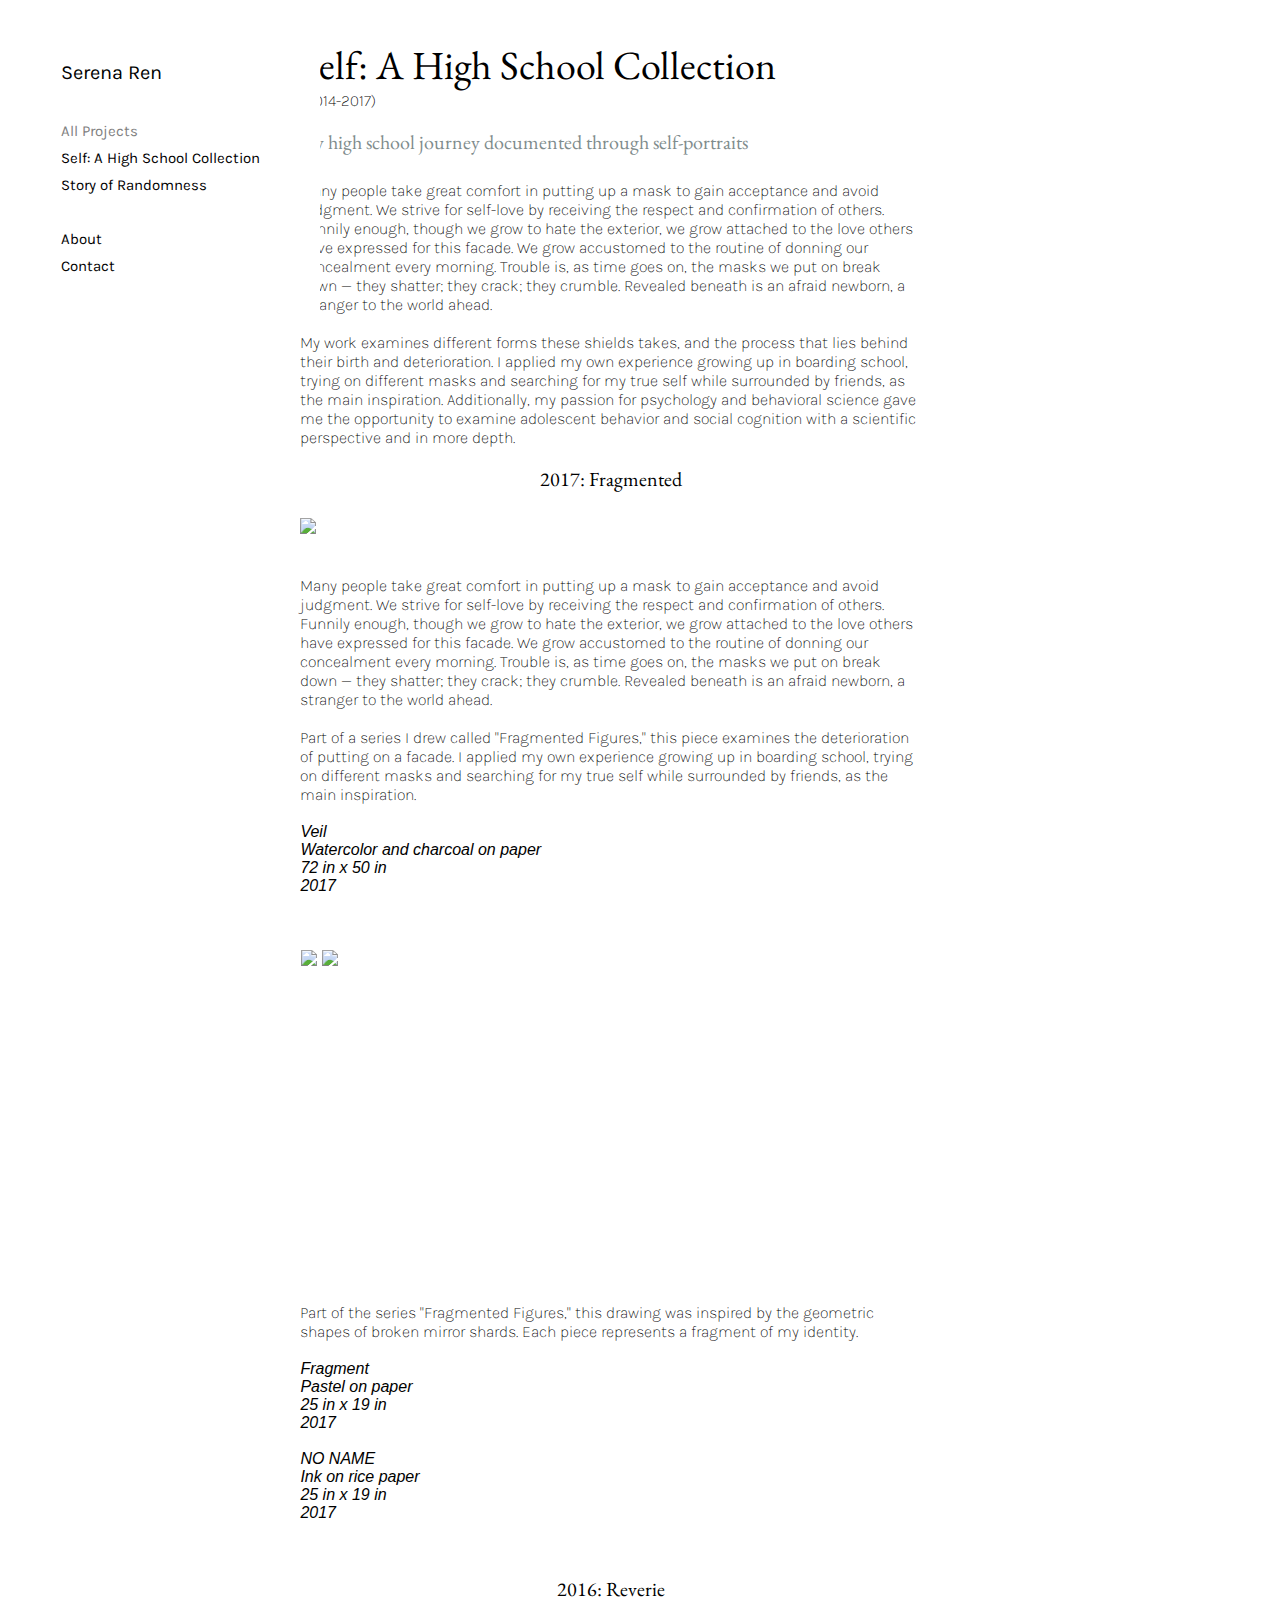
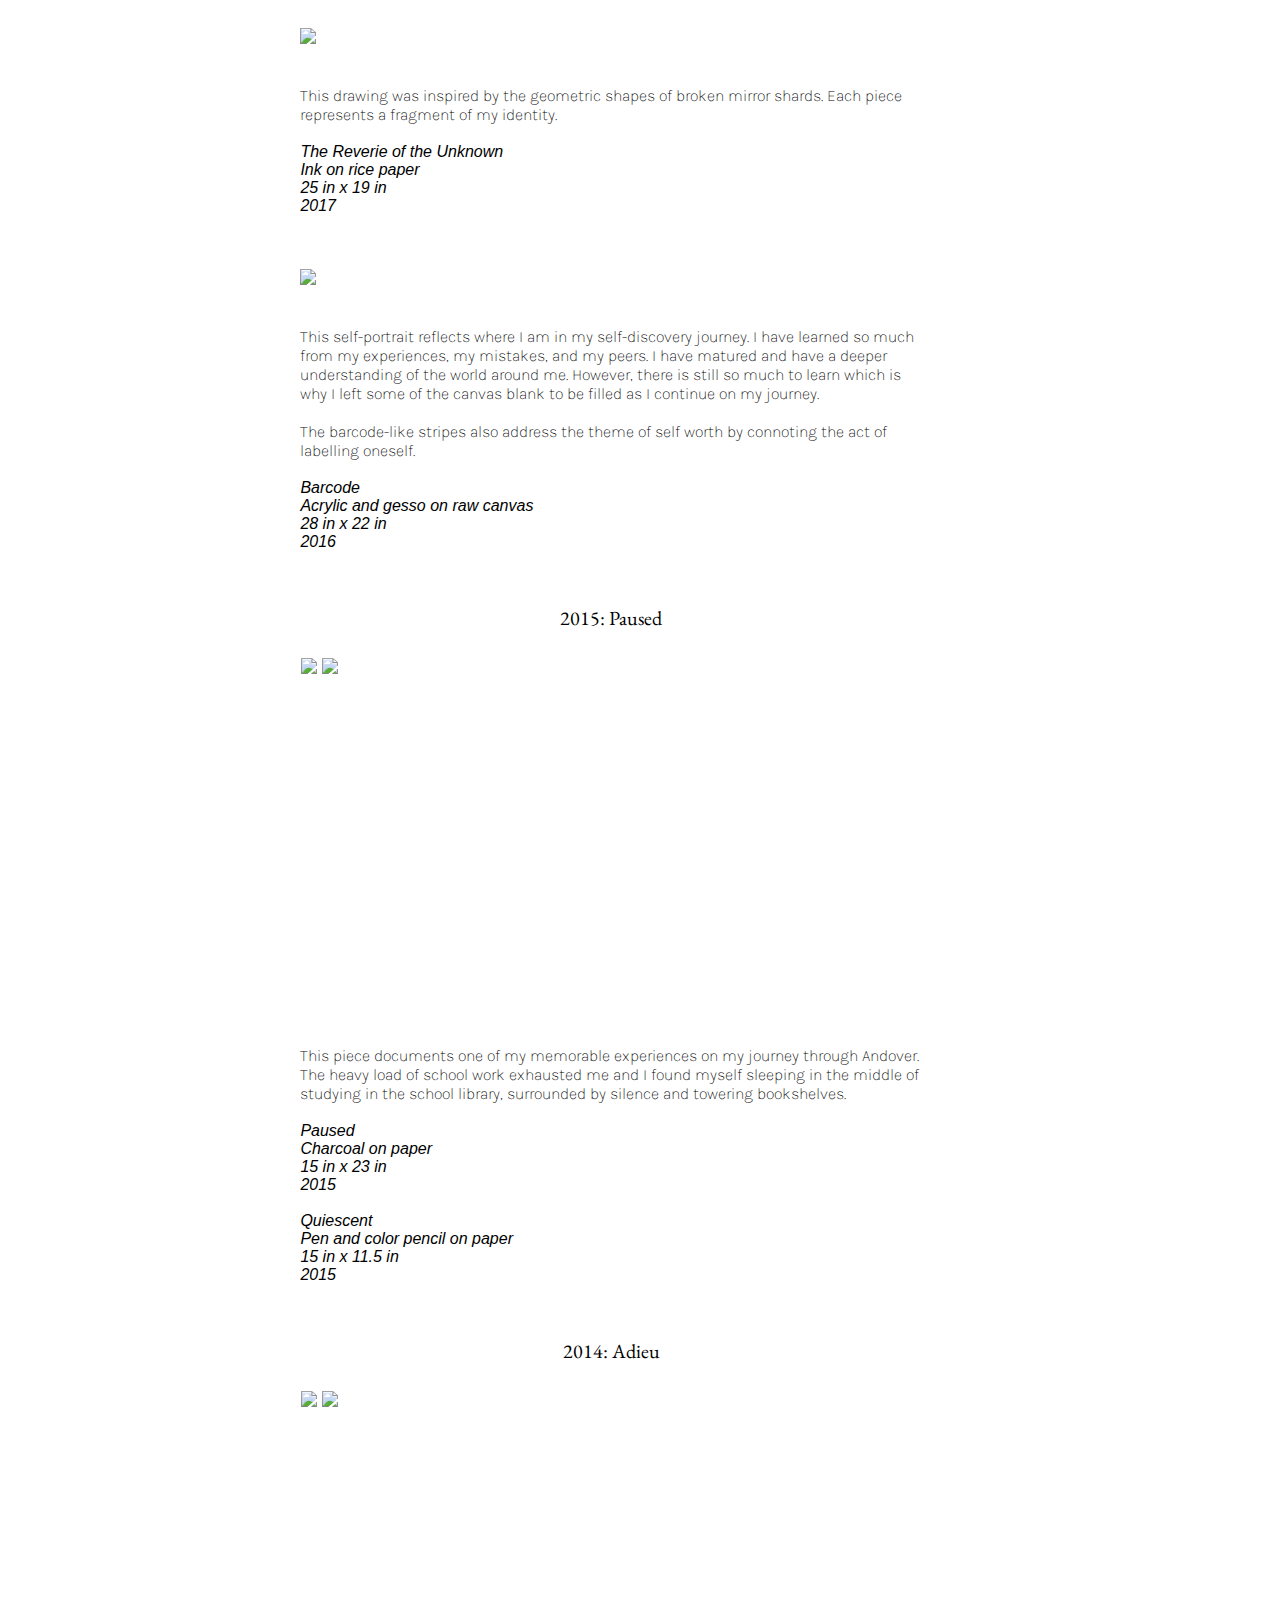
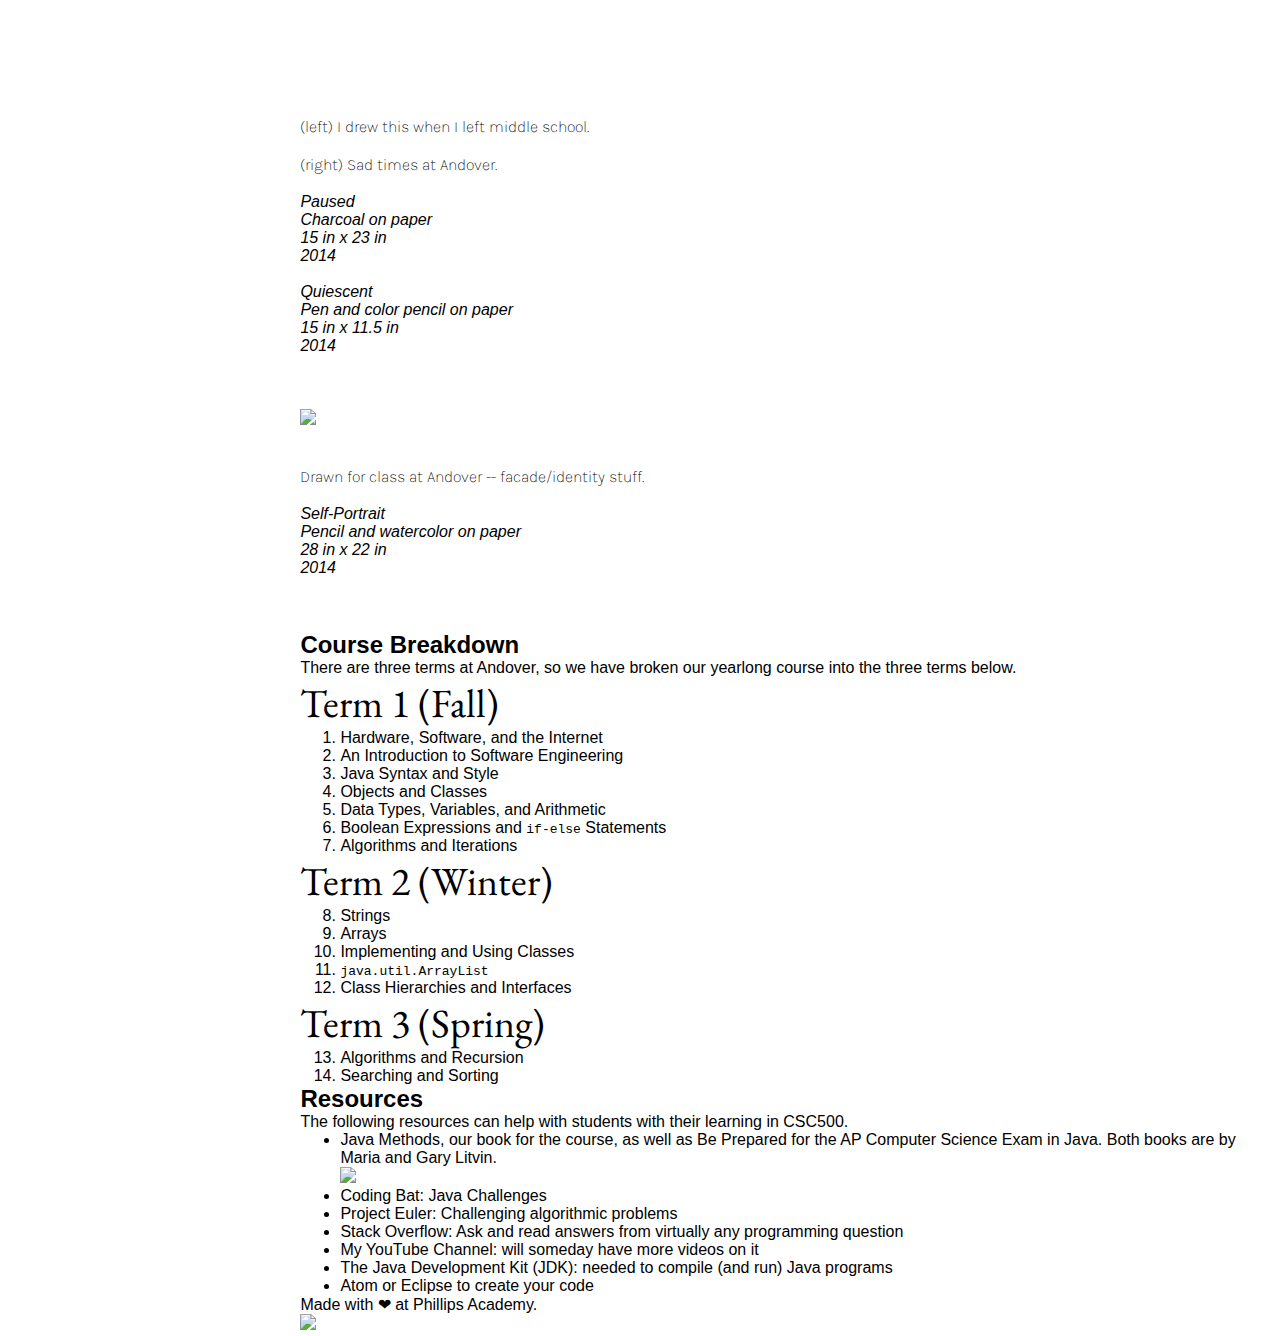
==== index.html @ b007f2b8 "edited the header" ====
<!DOCTYPE html>
<html>
<head>
    <meta charset="utf-8" >
    <title>R E N: Self</title>
    <meta name="description" content="Art Portfolio for Serena Ren"/>
    <meta name="keywords" content="Serena Ren, art portfolio, final project, CSC 500" />
    <meta name="robots" content="index,follow" />
    <link rel="stylesheet" type="text/css" href="styles.css">
    <link rel="icon" type="image/jpg" src="favicon.jpg">
    <link href="https://fonts.googleapis.com/css?family=Karla" rel="stylesheet">
    <link href="https://fonts.googleapis.com/css?family=EB+Garamond" rel="stylesheet">
</head>
<body>
  <div>
    <header id="sidebar">
    <h1 class="logo" class="section">
      <a href="https://serenarenren.github.io/cs500final/">
        Serena Ren
      </a>
    </h1>
    <h2 class="section" id="currentsection">
        <br><br><br>All Projects
    </h2>
    <h2 class="section">
      <a href="https://serenarenren.github.io/cs500final/">
        <br>Self: A High School Collection
      </a>
    </h2>
    <h2 class="section" id="currentsection">
      <a href="https://serenarenren.github.io/cs500final/randomness.html">
        <br>Story of Randomness
      </a>
    </h2>
    <h2 class="section">
      <a href="https://serenarenren.github.io/cs500final/">
        <br><br><br>About
      </a>
    </h2>
    <h2 class="section">
      <a href="https://serenarenren.github.io/cs500final/">
        <br>Contact
      </a>
    </h2>
    </header>

  <div class="column" id="blank">

  </div>

  <div class = "column" id="content">
  <h4>Self: A High School Collection</h4>
  <p class="text">
    (2014-2017)<br><br>
  </p>
  <h5>
    my high school journey documented through self-portraits<br><br>
  </h5>
  <p class="text">
    Many people take great comfort in putting up a mask to gain acceptance and avoid judgment. We strive for self-love by receiving the respect and confirmation of others. Funnily enough, though we grow to hate the exterior, we grow attached to the love others have expressed for this facade. We grow accustomed to the routine of donning our concealment every morning. Trouble is, as time goes on, the masks we put on break down — they shatter; they crack; they crumble. Revealed beneath is an afraid newborn, a stranger to the world ahead.
    <br><br>
    My work examines different forms these shields takes, and the process that lies behind their birth and deterioration. I applied my own experience growing up in boarding school, trying on different masks and searching for my true self while surrounded by friends, as the main inspiration. Additionally, my passion for psychology and behavioral science gave me the opportunity to examine adolescent behavior and social cognition with a scientific perspective and in more depth.
    <br><br>
  </p>
  <h6>
    2017: Fragmented<br><br>
  </h6>
  <img src="https://mir-s3-cdn-cf.behance.net/project_modules/max_3840/6306f860223631.5a42c20ce64a3.jpg" width="680"/>
  <p class="text">
    <br><br>Many people take great comfort in putting up a mask to gain acceptance and avoid judgment. We strive for self-love by receiving the respect and confirmation of others. Funnily enough, though we grow to hate the exterior, we grow attached to the love others have expressed for this facade. We grow accustomed to the routine of donning our concealment every morning. Trouble is, as time goes on, the masks we put on break down — they shatter; they crack; they crumble. Revealed beneath is an afraid newborn, a stranger to the world ahead.
    <br><br>
    Part of a series I drew called "Fragmented Figures," this piece examines the deterioration of putting on a facade. I applied my own experience growing up in boarding school, trying on different masks and searching for my true self while surrounded by friends, as the main inspiration.
    <br><br>
  </p>
  <p class="caption">
    Veil
    <br>
    Watercolor and charcoal on paper
    <br>
    72 in x 50 in
    <br>
    2017
    <br><br><br><br>
  </p>

  <div class="image">
    <img class="inline" src="https://mir-s3-cdn-cf.behance.net/project_modules/2800/b70fec60223631.5a42c20f84f8e.jpg"/>
    <img class="inline" src="https://mir-s3-cdn-cf.behance.net/project_modules/max_3840/4aa4bb60223631.5a42c20ce6088.jpg"/>
  </div>
  <p class="text">
    <br><br>Part of the series "Fragmented Figures," this drawing was inspired by the geometric shapes of broken mirror shards. Each piece represents a fragment of my identity.
    <br><br>
  </p>
    <p class="caption">
    Fragment
    <br>
    Pastel on paper
    <br>
    25 in x 19 in
    <br>
    2017
    <br><br>
  </p>
  <p class="caption">
  NO NAME
  <br>
  Ink on rice paper
  <br>
  25 in x 19 in
  <br>
  2017
  <br><br><br><br>
  </p>

  <h6>
    2016: Reverie<br><br>
  </h6>

  <img src="https://mir-s3-cdn-cf.behance.net/project_modules/fs/575e6060223631.5a42c20f84a9f.jpeg" width="680"/>
  <p class="text">
    <br><br>This drawing was inspired by the geometric shapes of broken mirror shards. Each piece represents a fragment of my identity.
    <br><br>
  </p>
  <p class="caption">
  The Reverie of the Unknown
  <br>
  Ink on rice paper
  <br>
  25 in x 19 in
  <br>
  2017
  <br><br><br><br>
  </p>

  <img src="https://mir-s3-cdn-cf.behance.net/project_modules/fs/ca5c9760223631.5a42c31a51de1.jpg" width="680"/>
  <p class="text">
    <br><br>This self-portrait reflects where I am in my self-discovery journey. I have learned so much from my experiences, my mistakes, and my peers. I have matured and have a deeper understanding of the world around me. However, there is still so much to learn which is why I left some of the canvas blank to be filled as I continue on my journey.
    <br><br>
    The barcode-like stripes also address the theme of self worth by connoting the act of labelling oneself.
    <br><br>
  </p>
  <p class="caption">
  Barcode
  <br>
  Acrylic and gesso on raw canvas
  <br>
  28 in x 22 in
  <br>
  2016
  <br><br><br><br>
  </p>

  <h6>
    2015: Paused<br><br>
  </h6>
  <div class="image">
    <img class="inline2" src="https://mir-s3-cdn-cf.behance.net/project_modules/disp/db07c660223631.5a42c20d5b266.jpg"/>
    <img class="inline2" src="https://mir-s3-cdn-cf.behance.net/project_modules/max_1200/d534b660223631.5a42c20d5b59c.jpg"/>
  </div>
  <p class="text">
    <br><br>This piece documents one of my memorable experiences on my journey through Andover. The heavy load of school work exhausted me and I found myself sleeping in the middle of studying in the school library, surrounded by silence and towering bookshelves.
    <br><br>
  </p>
  <p class="caption">
  Paused
  <br>
  Charcoal on paper
  <br>
  15 in x 23 in
  <br>
  2015
  <br><br>
  </p>

  <p class="caption">
  Quiescent
  <br>
  Pen and color pencil on paper
  <br>
  15 in x 11.5 in
  <br>
  2015
  <br><br><br><br>
  </p>

  <h6>
    2014: Adieu<br><br>
  </h6>
  <div class="image">
    <img class="inline3" src="https://mir-s3-cdn-cf.behance.net/project_modules/max_1200/a234aa60223631.5a42c20dc12f9.jpg"/>
    <img class="inline3" src="https://mir-s3-cdn-cf.behance.net/project_modules/disp/6b64d360223631.5a42c20dc0d82.jpg"/>
  </div>
  <p class="text">
    <br><br>(left) I drew this when I left middle school.
    <br><br> (right) Sad times at Andover.
    <br><br>
  </p>
  <p class="caption">
  Paused
  <br>
  Charcoal on paper
  <br>
  15 in x 23 in
  <br>
  2014
  <br><br>
  </p>

  <p class="caption">
  Quiescent
  <br>
  Pen and color pencil on paper
  <br>
  15 in x 11.5 in
  <br>
  2014
  <br><br><br><br>
  </p>

  <img src="https://mir-s3-cdn-cf.behance.net/project_modules/max_3840/5845a060223631.5a42c20f852d1.jpg" width="680"/>
  <p class="text">
    <br><br>Drawn for class at Andover -- facade/identity stuff.
    <br><br>
  </p>
  <p class="caption">
  Self-Portrait
  <br>
  Pencil and watercolor on paper
  <br>
  28 in x 22 in
  <br>
  2014
  <br><br><br><br>
  </p>





  <h2>Course Breakdown</h2>
  <p>
    There are three terms at Andover, so we have broken our yearlong course into the three terms below.
  </p>

  <h4> Term 1 (Fall)</h4>
  <ol>
    <li>
      Hardware, Software, and the Internet
    </li>
    <li>
      An Introduction to Software Engineering
    </li>
    <li>
      Java Syntax and Style
    </li>
    <li>
      Objects and Classes
    </li>
    <li>
      Data Types, Variables, and Arithmetic
    </li>
    <li>
      Boolean Expressions and <code>if-else</code> Statements
    </li>
    <li>
      Algorithms and Iterations
    </li>
  </ol>

  <h4> Term 2 (Winter)</h4>
  <ol start="8">
    <li>
      Strings
    </li>
    <li>
      Arrays
    </li>
    <li>
      Implementing and Using Classes
    </li>
    <li>
      <code>java.util.ArrayList</code>
    </li>
    <li>
      Class Hierarchies and Interfaces
    </li>
  </ol>

  <h4> Term 3 (Spring)</h4>
  <ol start="13">
    <li>
      Algorithms and Recursion
    </li>
    <li>
      Searching and Sorting
    </li>
  </ol>

  <h2>Resources</h2>
  <p>
    The following resources can help with students with their learning in CSC500.
  </p>
  <ul>
    <li>
      <a href="http://www.skylit.com/javamethods/">Java Methods</a>, our book for the course, as well as <a href="http://www.skylit.com/beprepared-java.html">Be Prepared for the AP Computer Science Exam in Java</a>.  Both books are by Maria and Gary Litvin.
    </li>
    <img src="http://www.skylit.com/9780982477564_1_2.jpg" />
    <li>
      <a href="http://codingbat.com/java">Coding Bat</a>: Java Challenges
    </li>
    <li>
      <a href="https://projecteuler.net/archives">Project Euler</a>: Challenging algorithmic problems
    </li>
    <li>
      <a href="https://stackoverflow.com/">Stack Overflow</a>: Ask and read answers from virtually any programming question
    </li>
    <li>
      <a href="https://www.youtube.com/channel/UCAeRcazf0rPbh9iWXpsLxyQ">My YouTube Channel</a>: will someday have more videos on it
    </li>
    <li>
       <a href="http://www.oracle.com/technetwork/java/javase/downloads/jdk8-downloads-2133151.html">The Java Development Kit (JDK)</a>: needed to compile (and run) Java programs
    </li>
    <li>
      <a href="https://atom.io/">Atom</a> or <a href="https://www.eclipse.org/downloads/">Eclipse</a> to create your code
    </li>
  </ul>

  <!-- This should go in a "footer" at the bottom of the page.  By the way, this is a comment in HTML. -->
  <p>
    Made with ❤ at Phillips Academy.
  </p>
  <img src="https://enews.andover.edu/brand/images/content/andover-wordmark__2x.jpg"/>
  </div>

</div>

</body>
</html>
---- styles.css ----
* {
  margin: 0;
  box-sizing: border-box;
}

body {
  font-family: Garamond, sans-serif;
  background-color: #ffffff;
  font-style: normal;
}


div {
  background-color: #ffffff;
  width: 100%;
  border-radius: 0px;
  border: 0px solid #000000;
  margin: 0 auto;
  padding: 1px 1px;
  font-family: font-family: "Karla", Arial, san-serif;
}

a {
  color: black;
  text-decoration: none;
}

a:hover {
  color: grey;
}

#sidebar {
  min-height: 20px;
  font-family: "Karla", Arial, san-serif;
  font-style: normal;
  font-weight: 400;
  background-color: #ffffff;
  text-align: left;
  border-radius: 0;
  border: none;
  padding: 60px;
  position: fixed;
}

#blank {
  width: 20%;
}

.column {
  vertical-align: top;
  margin: 0;
  display: inline-block;
}

.section {
  width: 20;
  min-height: 20px;
  font-size: 15px;
  /* font-style: bold; */
  font-weight: 400;
  color: #000000;
  text-align: left;
  border-radius: 0;
  border: none;
  line-height: 90%;
}

.logo {
  font-size: 20px;
  /* font-style: bold; */
  font-weight: 400;
  text-align: left;
}

#currentsection {
  color: grey;
}

#content {
  padding-top: 3%;
  width: 75%;
  margin-left: 3%;

}

h4 {
  font-family: "EB Garamond", serif;
  font-size: 40px;
  font-weight: 200;
  font-style: normal;
}

h5 {
  font-family: "EB Garamond", serif;
  font-size: 20px;
  font-weight: 200;
  font-style: normal;
  color: #7f8c8d;
}

h6 {
  font-family: "EB Garamond", serif;
  font-size: 20px;
  font-weight: 200;
  text-align: center;
  padding-right: 35%;
}

.text {
  font-family: "Karla", Arial, san-serif;
  padding-right: 35%;
  font-weight: 100;
}

.caption {
  font-style: italic;
}

.image {
  max-width: 680;
}

.inline {
  display: inline-block;
	max-width: 98%;
  height: 310px;
  width: auto;
}

.inline2 {
  display: inline-block;
	max-width: 98%;
  height: 345px;
  width: auto;
}

.inline3 {
  display: inline-block;
	max-width: 98%;
  height: 283px;
  width: auto;
}

.inline4 {
  display: inline-block;
	max-width: 98%;
  height: 415px;
  width: auto;
}

.col {
    float: left;
    width: 500px;
    padding: 10px;
    position: relative;
	  display: inline-block;
	  overflow: hidden;
    max-width: 100%;
	  height: auto;
}

.col img {
    margin-top: 12px;
    max-width: 100%;
}

.row:after {
    content: "";
    display: table;
    clear: both;
}

.container {
  position: relative;
}

.image {
  display: block;
  width: 100%;
  height: auto;
}

.overlay {
  position: absolute;
  top: 0;
  bottom: 0;
  left: 0;
  right: 0;
  /* height: 100%;
  width: 100%; */
  opacity: 0;
  transition: .5s ease;
  background-color: #ffffff;
}

.container:hover .overlay {
  opacity: 0.8;
}

.textimage {
  color: black;
  padding-left: 10px;
  font-size: 30px;
  position: absolute;
  top: 50%;
  left: 50%;
  transform: translate(-50%, -50%);
  -ms-transform: translate(-50%, -50%);
  text-align: left;
}
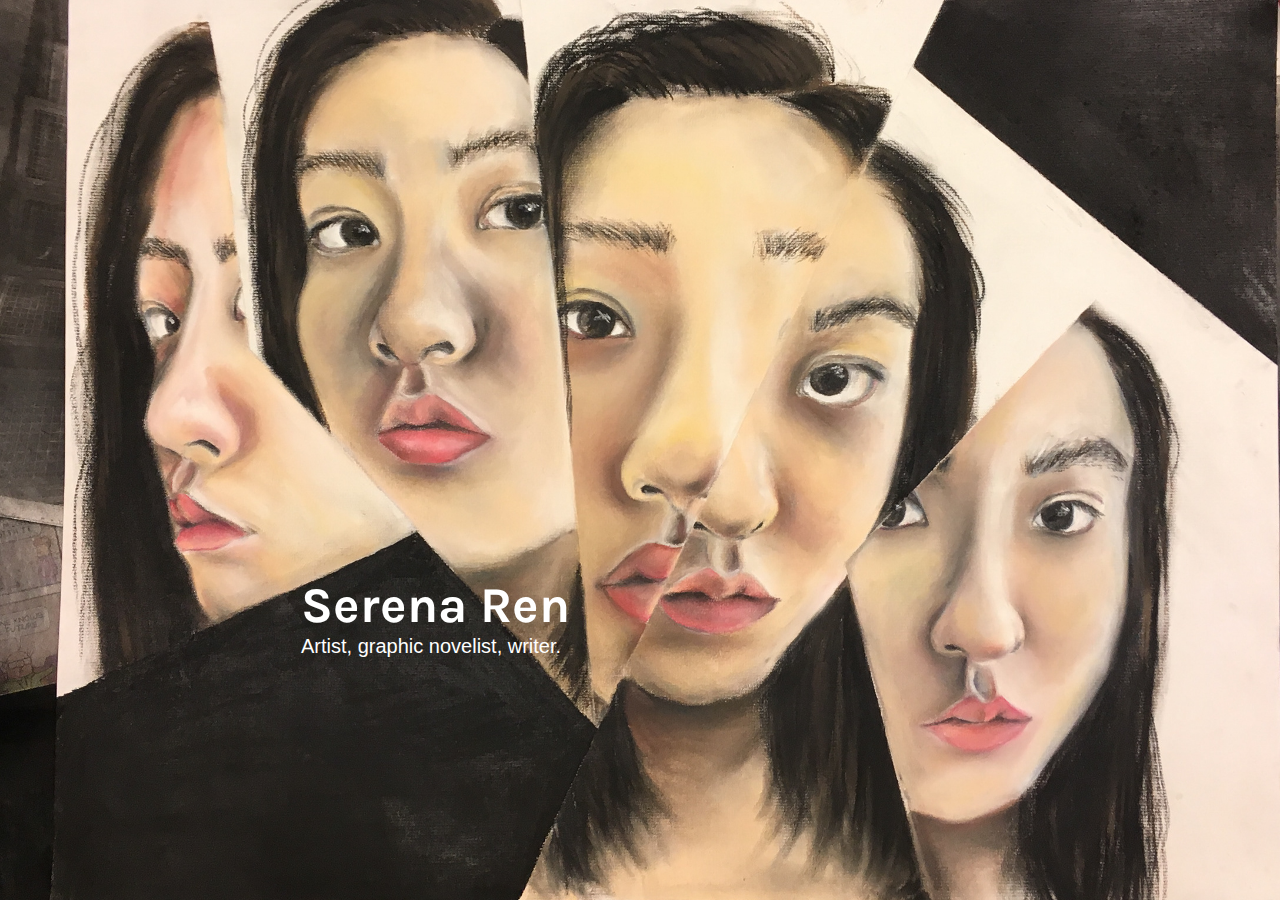
==== commit b6838cf4: "added home page" ====
--- a/index.html
+++ b/index.html
@@ -2,7 +2,7 @@
 <html>
 <head>
     <meta charset="utf-8" >
-    <title>R E N: Self</title>
+    <title>R E N</title>
     <meta name="description" content="Art Portfolio for Serena Ren"/>
     <meta name="keywords" content="Serena Ren, art portfolio, final project, CSC 500" />
     <meta name="robots" content="index,follow" />
@@ -12,326 +12,20 @@
     <link href="https://fonts.googleapis.com/css?family=EB+Garamond" rel="stylesheet">
 </head>
 <body>
-  <div>
-    <header id="sidebar">
-    <h1 class="logo" class="section">
-      <a href="https://serenarenren.github.io/cs500final/">
-        Serena Ren
-      </a>
-    </h1>
-    <h2 class="section" id="currentsection">
-        <br><br><br>All Projects
-    </h2>
-    <h2 class="section">
-      <a href="https://serenarenren.github.io/cs500final/">
-        <br>Self: A High School Collection
-      </a>
-    </h2>
-    <h2 class="section" id="currentsection">
-      <a href="https://serenarenren.github.io/cs500final/randomness.html">
-        <br>Story of Randomness
-      </a>
-    </h2>
-    <h2 class="section">
-      <a href="https://serenarenren.github.io/cs500final/">
-        <br><br><br>About
-      </a>
-    </h2>
-    <h2 class="section">
-      <a href="https://serenarenren.github.io/cs500final/">
-        <br>Contact
-      </a>
-    </h2>
-    </header>
 
-  <div class="column" id="blank">
-
-  </div>
-
-  <div class = "column" id="content">
-  <h4>Self: A High School Collection</h4>
-  <p class="text">
-    (2014-2017)<br><br>
+  <div class="bg">
+  <h1>Serena Ren</h1>
+  <p>
+    <a href="https://serenarenren.github.io/allprojects.html">
+      Artist,
+    </a>
+    <a href="https://serenarenren.github.io/allprojects.html">
+      graphic novelist,
+    </a>
+    <a href="https://serenarenren.github.io/allprojects.html">
+      writer.
+    </a>
   </p>
-  <h5>
-    my high school journey documented through self-portraits<br><br>
-  </h5>
-  <p class="text">
-    Many people take great comfort in putting up a mask to gain acceptance and avoid judgment. We strive for self-love by receiving the respect and confirmation of others. Funnily enough, though we grow to hate the exterior, we grow attached to the love others have expressed for this facade. We grow accustomed to the routine of donning our concealment every morning. Trouble is, as time goes on, the masks we put on break down — they shatter; they crack; they crumble. Revealed beneath is an afraid newborn, a stranger to the world ahead.
-    <br><br>
-    My work examines different forms these shields takes, and the process that lies behind their birth and deterioration. I applied my own experience growing up in boarding school, trying on different masks and searching for my true self while surrounded by friends, as the main inspiration. Additionally, my passion for psychology and behavioral science gave me the opportunity to examine adolescent behavior and social cognition with a scientific perspective and in more depth.
-    <br><br>
-  </p>
-  <h6>
-    2017: Fragmented<br><br>
-  </h6>
-  <img src="https://mir-s3-cdn-cf.behance.net/project_modules/max_3840/6306f860223631.5a42c20ce64a3.jpg" width="680"/>
-  <p class="text">
-    <br><br>Many people take great comfort in putting up a mask to gain acceptance and avoid judgment. We strive for self-love by receiving the respect and confirmation of others. Funnily enough, though we grow to hate the exterior, we grow attached to the love others have expressed for this facade. We grow accustomed to the routine of donning our concealment every morning. Trouble is, as time goes on, the masks we put on break down — they shatter; they crack; they crumble. Revealed beneath is an afraid newborn, a stranger to the world ahead.
-    <br><br>
-    Part of a series I drew called "Fragmented Figures," this piece examines the deterioration of putting on a facade. I applied my own experience growing up in boarding school, trying on different masks and searching for my true self while surrounded by friends, as the main inspiration.
-    <br><br>
-  </p>
-  <p class="caption">
-    Veil
-    <br>
-    Watercolor and charcoal on paper
-    <br>
-    72 in x 50 in
-    <br>
-    2017
-    <br><br><br><br>
-  </p>
-
-  <div class="image">
-    <img class="inline" src="https://mir-s3-cdn-cf.behance.net/project_modules/2800/b70fec60223631.5a42c20f84f8e.jpg"/>
-    <img class="inline" src="https://mir-s3-cdn-cf.behance.net/project_modules/max_3840/4aa4bb60223631.5a42c20ce6088.jpg"/>
-  </div>
-  <p class="text">
-    <br><br>Part of the series "Fragmented Figures," this drawing was inspired by the geometric shapes of broken mirror shards. Each piece represents a fragment of my identity.
-    <br><br>
-  </p>
-    <p class="caption">
-    Fragment
-    <br>
-    Pastel on paper
-    <br>
-    25 in x 19 in
-    <br>
-    2017
-    <br><br>
-  </p>
-  <p class="caption">
-  NO NAME
-  <br>
-  Ink on rice paper
-  <br>
-  25 in x 19 in
-  <br>
-  2017
-  <br><br><br><br>
-  </p>
-
-  <h6>
-    2016: Reverie<br><br>
-  </h6>
-
-  <img src="https://mir-s3-cdn-cf.behance.net/project_modules/fs/575e6060223631.5a42c20f84a9f.jpeg" width="680"/>
-  <p class="text">
-    <br><br>This drawing was inspired by the geometric shapes of broken mirror shards. Each piece represents a fragment of my identity.
-    <br><br>
-  </p>
-  <p class="caption">
-  The Reverie of the Unknown
-  <br>
-  Ink on rice paper
-  <br>
-  25 in x 19 in
-  <br>
-  2017
-  <br><br><br><br>
-  </p>
-
-  <img src="https://mir-s3-cdn-cf.behance.net/project_modules/fs/ca5c9760223631.5a42c31a51de1.jpg" width="680"/>
-  <p class="text">
-    <br><br>This self-portrait reflects where I am in my self-discovery journey. I have learned so much from my experiences, my mistakes, and my peers. I have matured and have a deeper understanding of the world around me. However, there is still so much to learn which is why I left some of the canvas blank to be filled as I continue on my journey.
-    <br><br>
-    The barcode-like stripes also address the theme of self worth by connoting the act of labelling oneself.
-    <br><br>
-  </p>
-  <p class="caption">
-  Barcode
-  <br>
-  Acrylic and gesso on raw canvas
-  <br>
-  28 in x 22 in
-  <br>
-  2016
-  <br><br><br><br>
-  </p>
-
-  <h6>
-    2015: Paused<br><br>
-  </h6>
-  <div class="image">
-    <img class="inline2" src="https://mir-s3-cdn-cf.behance.net/project_modules/disp/db07c660223631.5a42c20d5b266.jpg"/>
-    <img class="inline2" src="https://mir-s3-cdn-cf.behance.net/project_modules/max_1200/d534b660223631.5a42c20d5b59c.jpg"/>
-  </div>
-  <p class="text">
-    <br><br>This piece documents one of my memorable experiences on my journey through Andover. The heavy load of school work exhausted me and I found myself sleeping in the middle of studying in the school library, surrounded by silence and towering bookshelves.
-    <br><br>
-  </p>
-  <p class="caption">
-  Paused
-  <br>
-  Charcoal on paper
-  <br>
-  15 in x 23 in
-  <br>
-  2015
-  <br><br>
-  </p>
-
-  <p class="caption">
-  Quiescent
-  <br>
-  Pen and color pencil on paper
-  <br>
-  15 in x 11.5 in
-  <br>
-  2015
-  <br><br><br><br>
-  </p>
-
-  <h6>
-    2014: Adieu<br><br>
-  </h6>
-  <div class="image">
-    <img class="inline3" src="https://mir-s3-cdn-cf.behance.net/project_modules/max_1200/a234aa60223631.5a42c20dc12f9.jpg"/>
-    <img class="inline3" src="https://mir-s3-cdn-cf.behance.net/project_modules/disp/6b64d360223631.5a42c20dc0d82.jpg"/>
-  </div>
-  <p class="text">
-    <br><br>(left) I drew this when I left middle school.
-    <br><br> (right) Sad times at Andover.
-    <br><br>
-  </p>
-  <p class="caption">
-  Paused
-  <br>
-  Charcoal on paper
-  <br>
-  15 in x 23 in
-  <br>
-  2014
-  <br><br>
-  </p>
-
-  <p class="caption">
-  Quiescent
-  <br>
-  Pen and color pencil on paper
-  <br>
-  15 in x 11.5 in
-  <br>
-  2014
-  <br><br><br><br>
-  </p>
-
-  <img src="https://mir-s3-cdn-cf.behance.net/project_modules/max_3840/5845a060223631.5a42c20f852d1.jpg" width="680"/>
-  <p class="text">
-    <br><br>Drawn for class at Andover -- facade/identity stuff.
-    <br><br>
-  </p>
-  <p class="caption">
-  Self-Portrait
-  <br>
-  Pencil and watercolor on paper
-  <br>
-  28 in x 22 in
-  <br>
-  2014
-  <br><br><br><br>
-  </p>
-
-
-
-
-
-  <h2>Course Breakdown</h2>
-  <p>
-    There are three terms at Andover, so we have broken our yearlong course into the three terms below.
-  </p>
-
-  <h4> Term 1 (Fall)</h4>
-  <ol>
-    <li>
-      Hardware, Software, and the Internet
-    </li>
-    <li>
-      An Introduction to Software Engineering
-    </li>
-    <li>
-      Java Syntax and Style
-    </li>
-    <li>
-      Objects and Classes
-    </li>
-    <li>
-      Data Types, Variables, and Arithmetic
-    </li>
-    <li>
-      Boolean Expressions and <code>if-else</code> Statements
-    </li>
-    <li>
-      Algorithms and Iterations
-    </li>
-  </ol>
-
-  <h4> Term 2 (Winter)</h4>
-  <ol start="8">
-    <li>
-      Strings
-    </li>
-    <li>
-      Arrays
-    </li>
-    <li>
-      Implementing and Using Classes
-    </li>
-    <li>
-      <code>java.util.ArrayList</code>
-    </li>
-    <li>
-      Class Hierarchies and Interfaces
-    </li>
-  </ol>
-
-  <h4> Term 3 (Spring)</h4>
-  <ol start="13">
-    <li>
-      Algorithms and Recursion
-    </li>
-    <li>
-      Searching and Sorting
-    </li>
-  </ol>
-
-  <h2>Resources</h2>
-  <p>
-    The following resources can help with students with their learning in CSC500.
-  </p>
-  <ul>
-    <li>
-      <a href="http://www.skylit.com/javamethods/">Java Methods</a>, our book for the course, as well as <a href="http://www.skylit.com/beprepared-java.html">Be Prepared for the AP Computer Science Exam in Java</a>.  Both books are by Maria and Gary Litvin.
-    </li>
-    <img src="http://www.skylit.com/9780982477564_1_2.jpg" />
-    <li>
-      <a href="http://codingbat.com/java">Coding Bat</a>: Java Challenges
-    </li>
-    <li>
-      <a href="https://projecteuler.net/archives">Project Euler</a>: Challenging algorithmic problems
-    </li>
-    <li>
-      <a href="https://stackoverflow.com/">Stack Overflow</a>: Ask and read answers from virtually any programming question
-    </li>
-    <li>
-      <a href="https://www.youtube.com/channel/UCAeRcazf0rPbh9iWXpsLxyQ">My YouTube Channel</a>: will someday have more videos on it
-    </li>
-    <li>
-       <a href="http://www.oracle.com/technetwork/java/javase/downloads/jdk8-downloads-2133151.html">The Java Development Kit (JDK)</a>: needed to compile (and run) Java programs
-    </li>
-    <li>
-      <a href="https://atom.io/">Atom</a> or <a href="https://www.eclipse.org/downloads/">Eclipse</a> to create your code
-    </li>
-  </ul>
-
-  <!-- This should go in a "footer" at the bottom of the page.  By the way, this is a comment in HTML. -->
-  <p>
-    Made with ❤ at Phillips Academy.
-  </p>
-  <img src="https://enews.andover.edu/brand/images/content/andover-wordmark__2x.jpg"/>
-  </div>
-
 </div>
 
 </body>
--- a/styles.css
+++ b/styles.css
@@ -3,12 +3,12 @@
   box-sizing: border-box;
 }
 
+
 body {
   font-family: Garamond, sans-serif;
   background-color: #ffffff;
   font-style: normal;
 }
-
 
 div {
   background-color: #ffffff;
@@ -27,6 +27,31 @@
 
 a:hover {
   color: grey;
+}
+
+.bg {
+    background-image: url("background.jpg");
+    height: 100vh;
+    background-position: center;
+    background-repeat: no-repeat;
+    background-size: cover;
+}
+
+.bg h1 {
+  padding-top: 575px;
+  padding-left: 300px;
+  font-family: "Karla", Arial, san-serif;
+  font-size: 50px;
+  color: white;
+}
+
+.bg p {
+  padding-left: 300px;
+  font-size: 20px;
+}
+
+.bg a {
+  color: white;
 }
 
 #sidebar {
@@ -207,4 +232,5 @@
   transform: translate(-50%, -50%);
   -ms-transform: translate(-50%, -50%);
   text-align: left;
-}
+  font-family: "Karla", Arial, san-serif;
+}
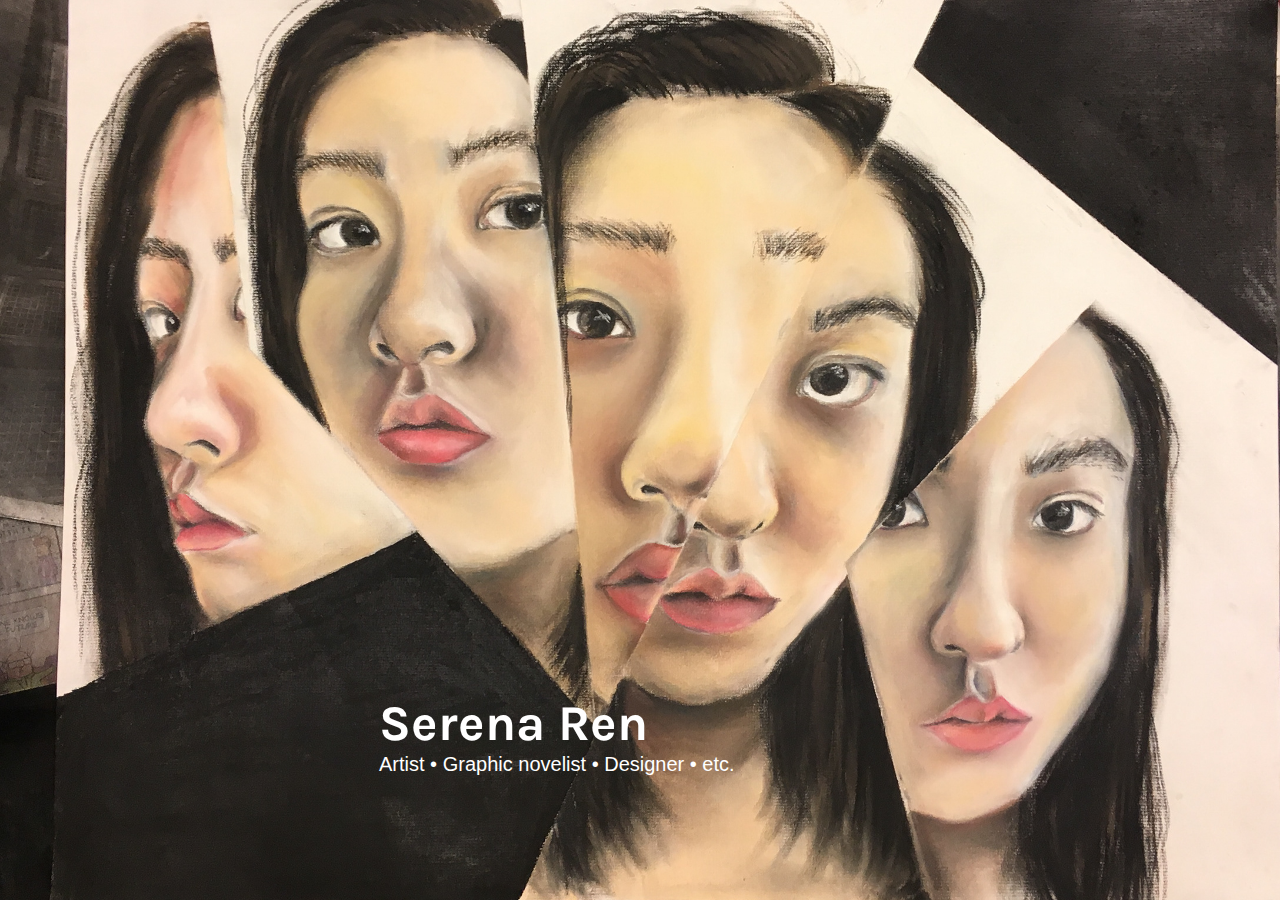
==== commit e98f7488: "edited headers + home" ====
--- a/index.html
+++ b/index.html
@@ -16,14 +16,17 @@
   <div class="bg">
   <h1>Serena Ren</h1>
   <p>
-    <a href="https://serenarenren.github.io/allprojects.html">
-      Artist,
+    <a href="https://serenarenren.github.io/cs500final/allprojects.html">
+      Artist •
     </a>
-    <a href="https://serenarenren.github.io/allprojects.html">
-      graphic novelist,
+    <a href="https://issuu.com/serenarenart/stacks/aecc6fb852f24a868a5e1889b6b85cc2">
+      Graphic novelist •
     </a>
-    <a href="https://serenarenren.github.io/allprojects.html">
-      writer.
+    <a href="https://dribbble.com/serenaren">
+      Designer •
+    </a>
+    <a href="https://www.linkedin.com/in/serenaren/">
+      etc.
     </a>
   </p>
 </div>
--- a/styles.css
+++ b/styles.css
@@ -25,6 +25,10 @@
   text-decoration: none;
 }
 
+.bg a {
+  color: white;
+}
+
 a:hover {
   color: grey;
 }
@@ -35,23 +39,25 @@
     background-position: center;
     background-repeat: no-repeat;
     background-size: cover;
+    overflow: hidden;
 }
 
 .bg h1 {
-  padding-top: 575px;
-  padding-left: 300px;
   font-family: "Karla", Arial, san-serif;
   font-size: 50px;
   color: white;
+  margin-left: 42vh;
+  margin-top: 77vh;
 }
 
 .bg p {
-  padding-left: 300px;
-  font-size: 20px;
-}
-
-.bg a {
-  color: white;
+  margin-left: 42vh;
+  font-size: 20px;
+  width: 100%;
+}
+
+.bg p:hover {
+  color: grey;
 }
 
 #sidebar {
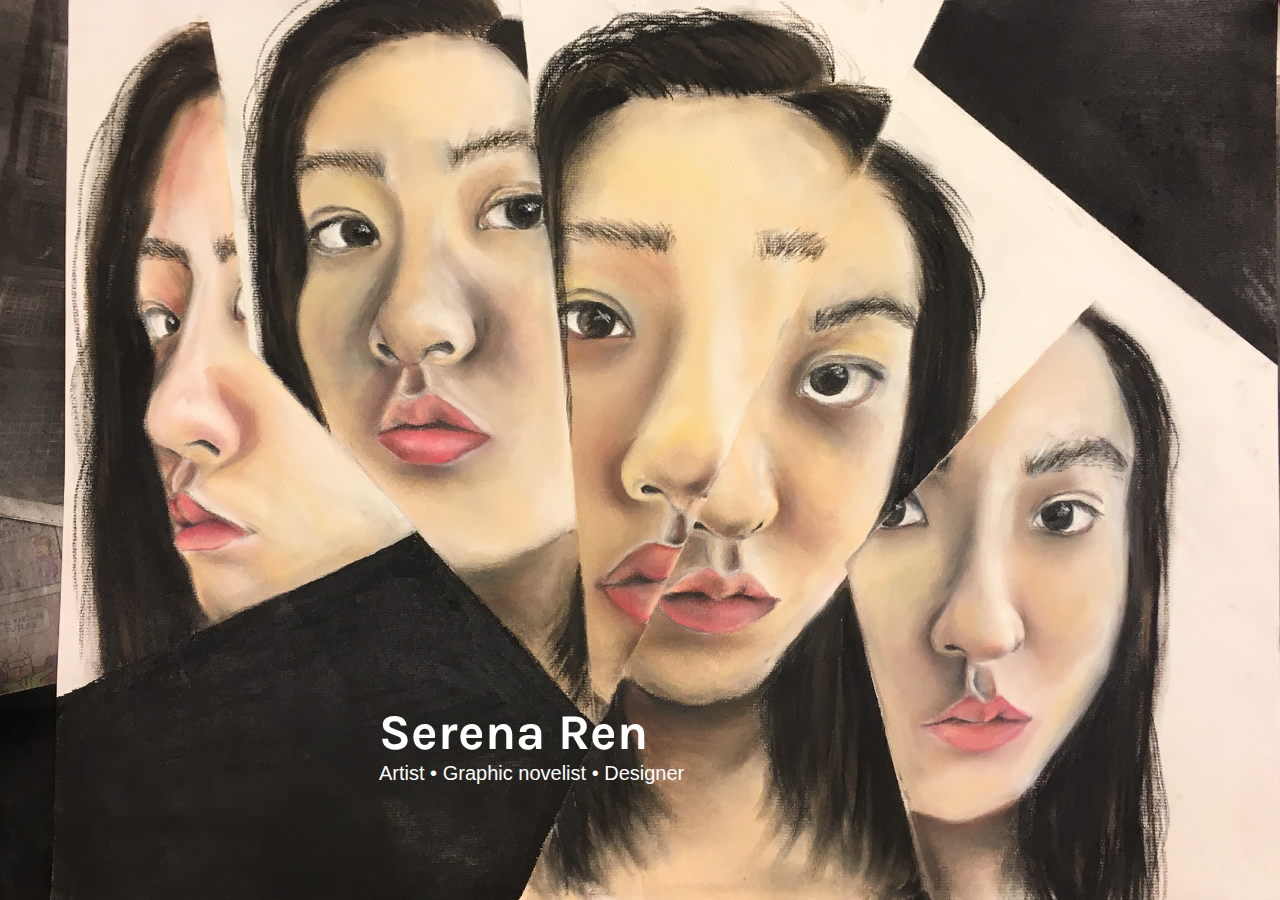
==== commit bb20c0be: "delete etc" ====
--- a/index.html
+++ b/index.html
@@ -23,10 +23,7 @@
       Graphic novelist •
     </a>
     <a href="https://dribbble.com/serenaren">
-      Designer •
-    </a>
-    <a href="https://www.linkedin.com/in/serenaren/">
-      etc.
+      Designer
     </a>
   </p>
 </div>
--- a/styles.css
+++ b/styles.css
@@ -47,7 +47,7 @@
   font-size: 50px;
   color: white;
   margin-left: 42vh;
-  margin-top: 77vh;
+  margin-top: 78vh;
 }
 
 .bg p {
